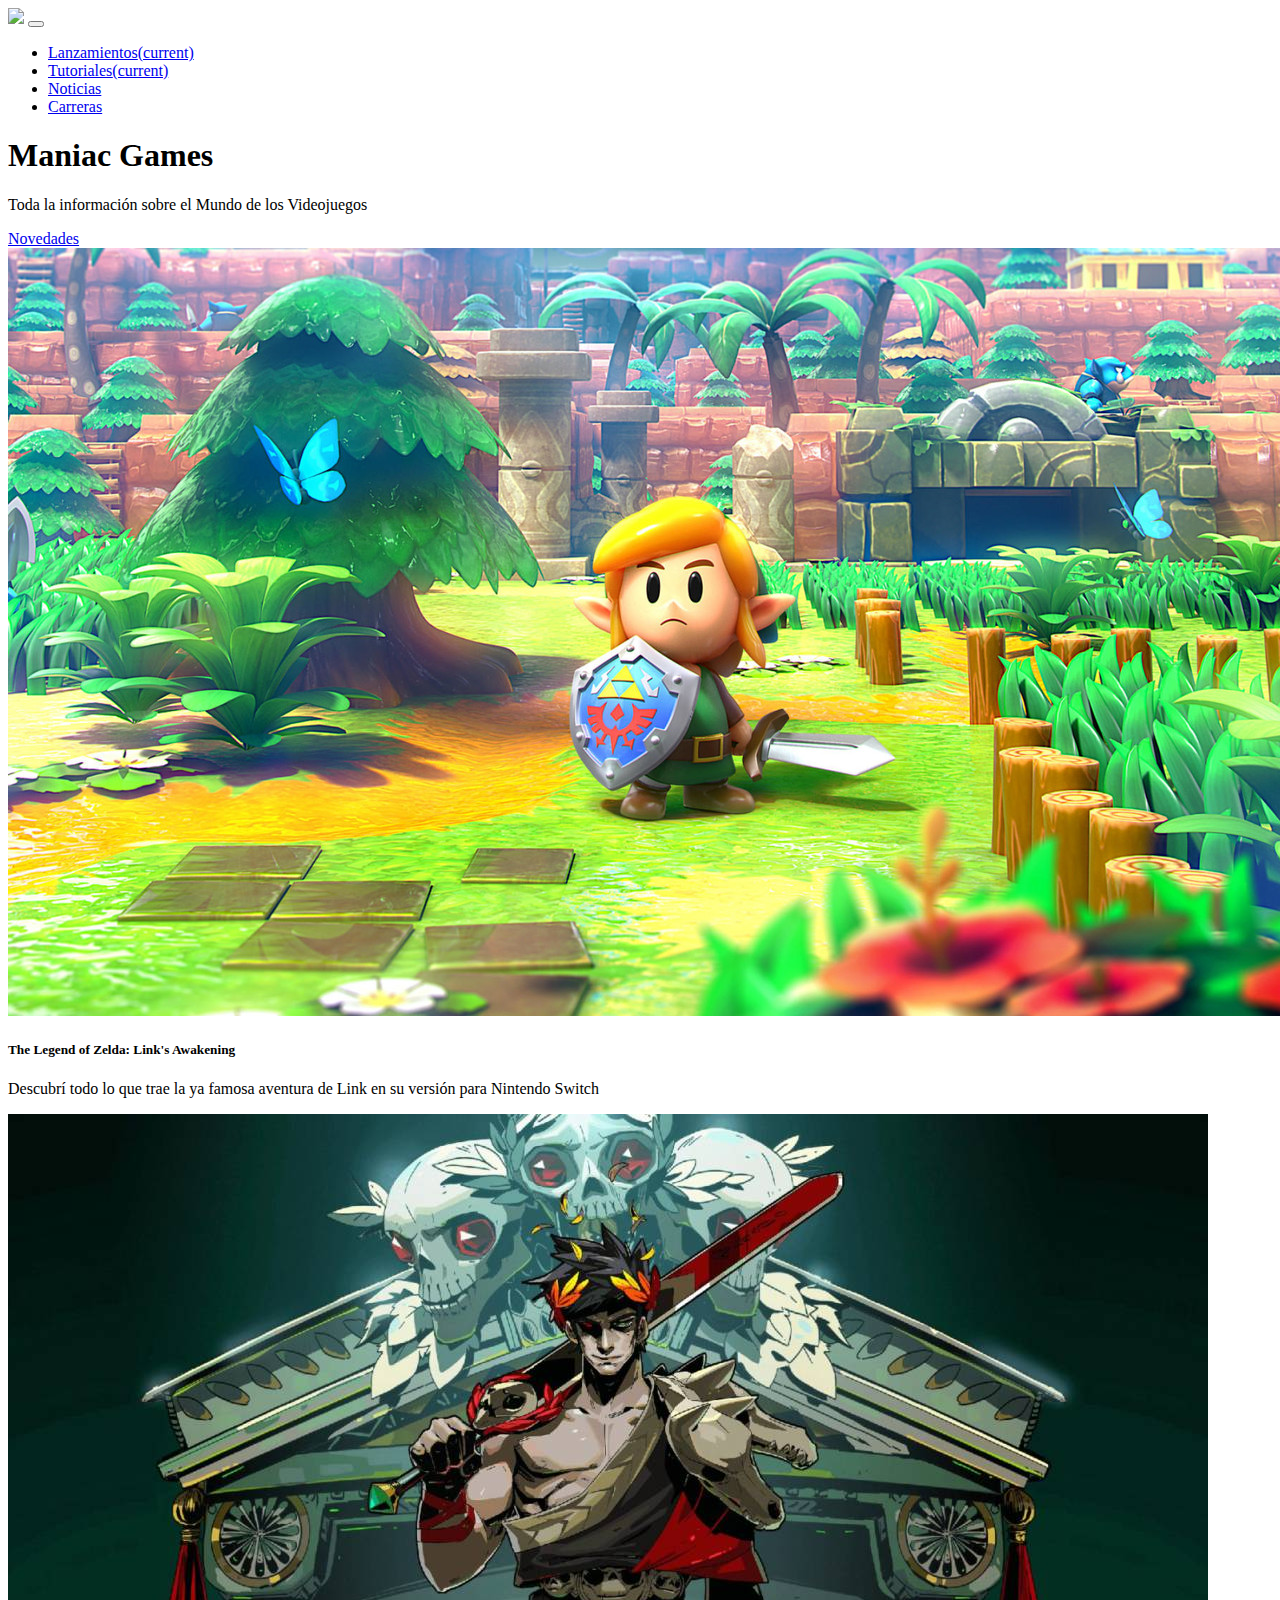
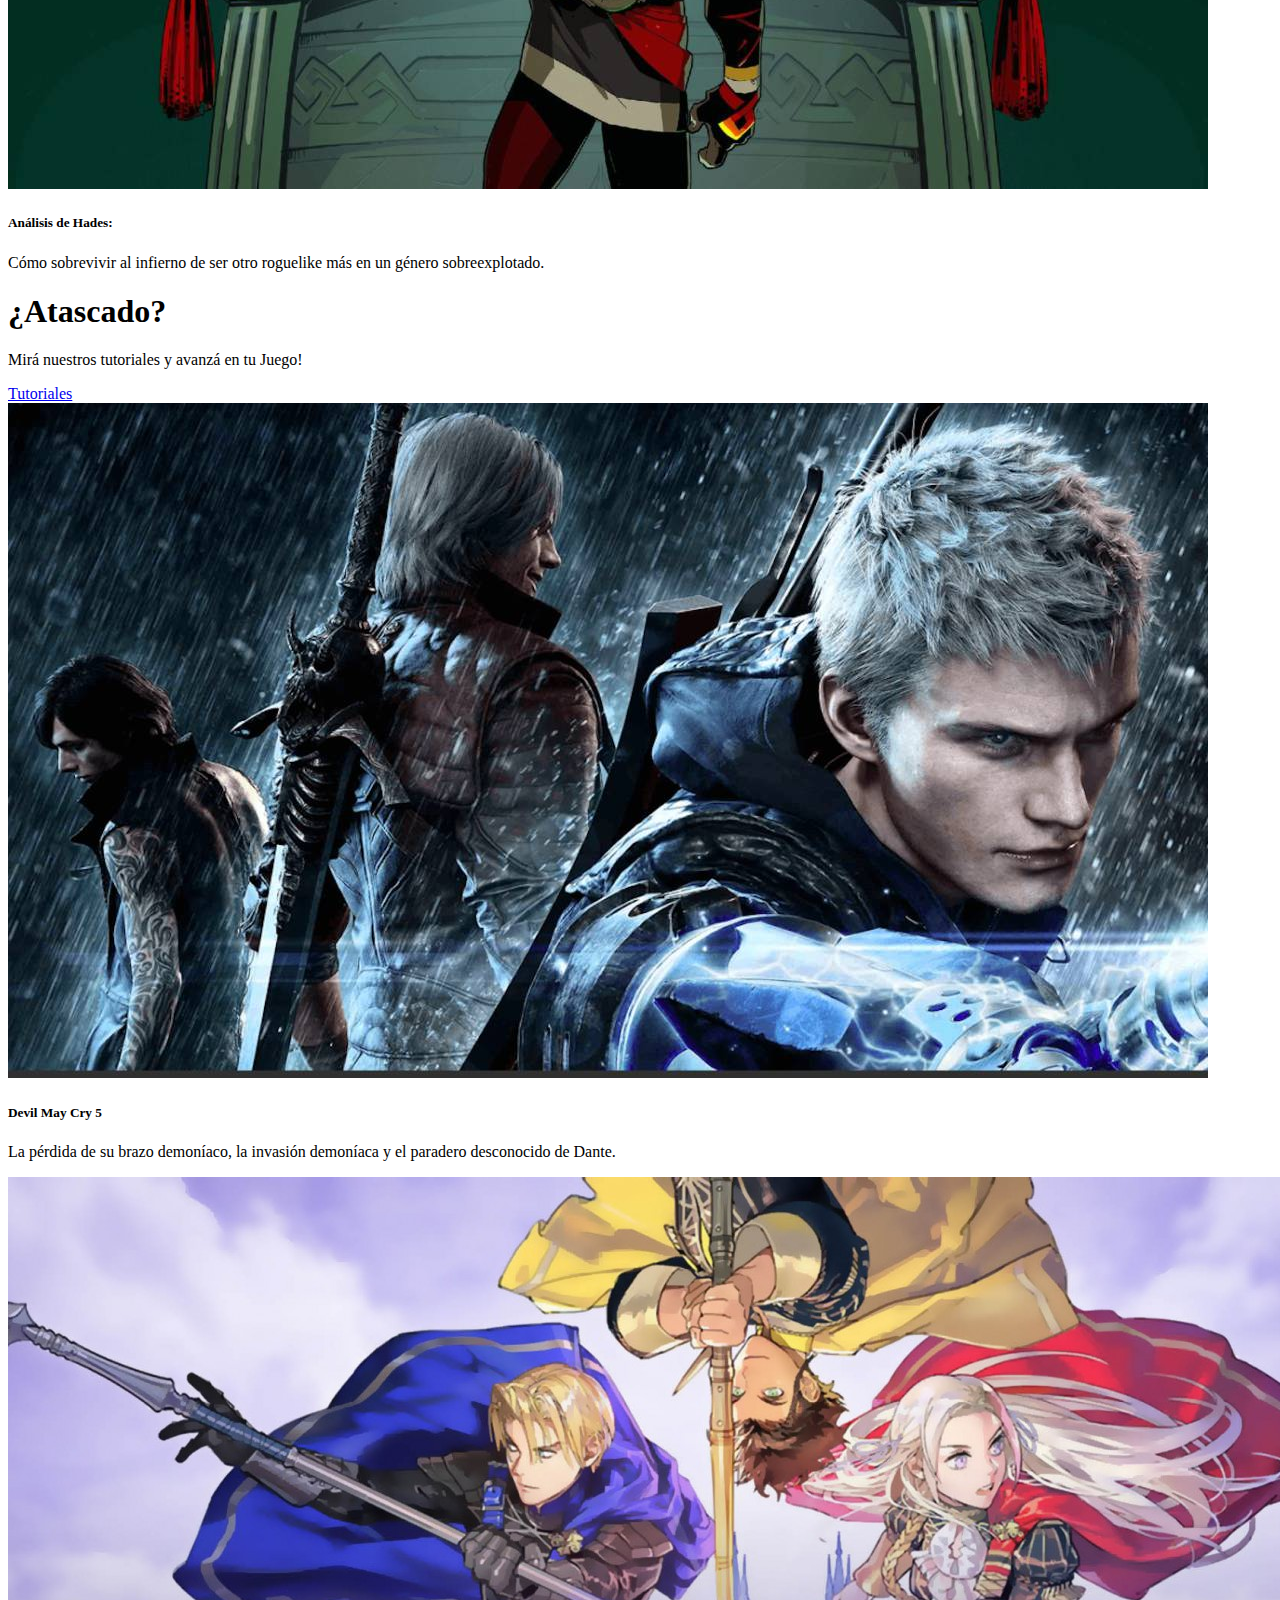
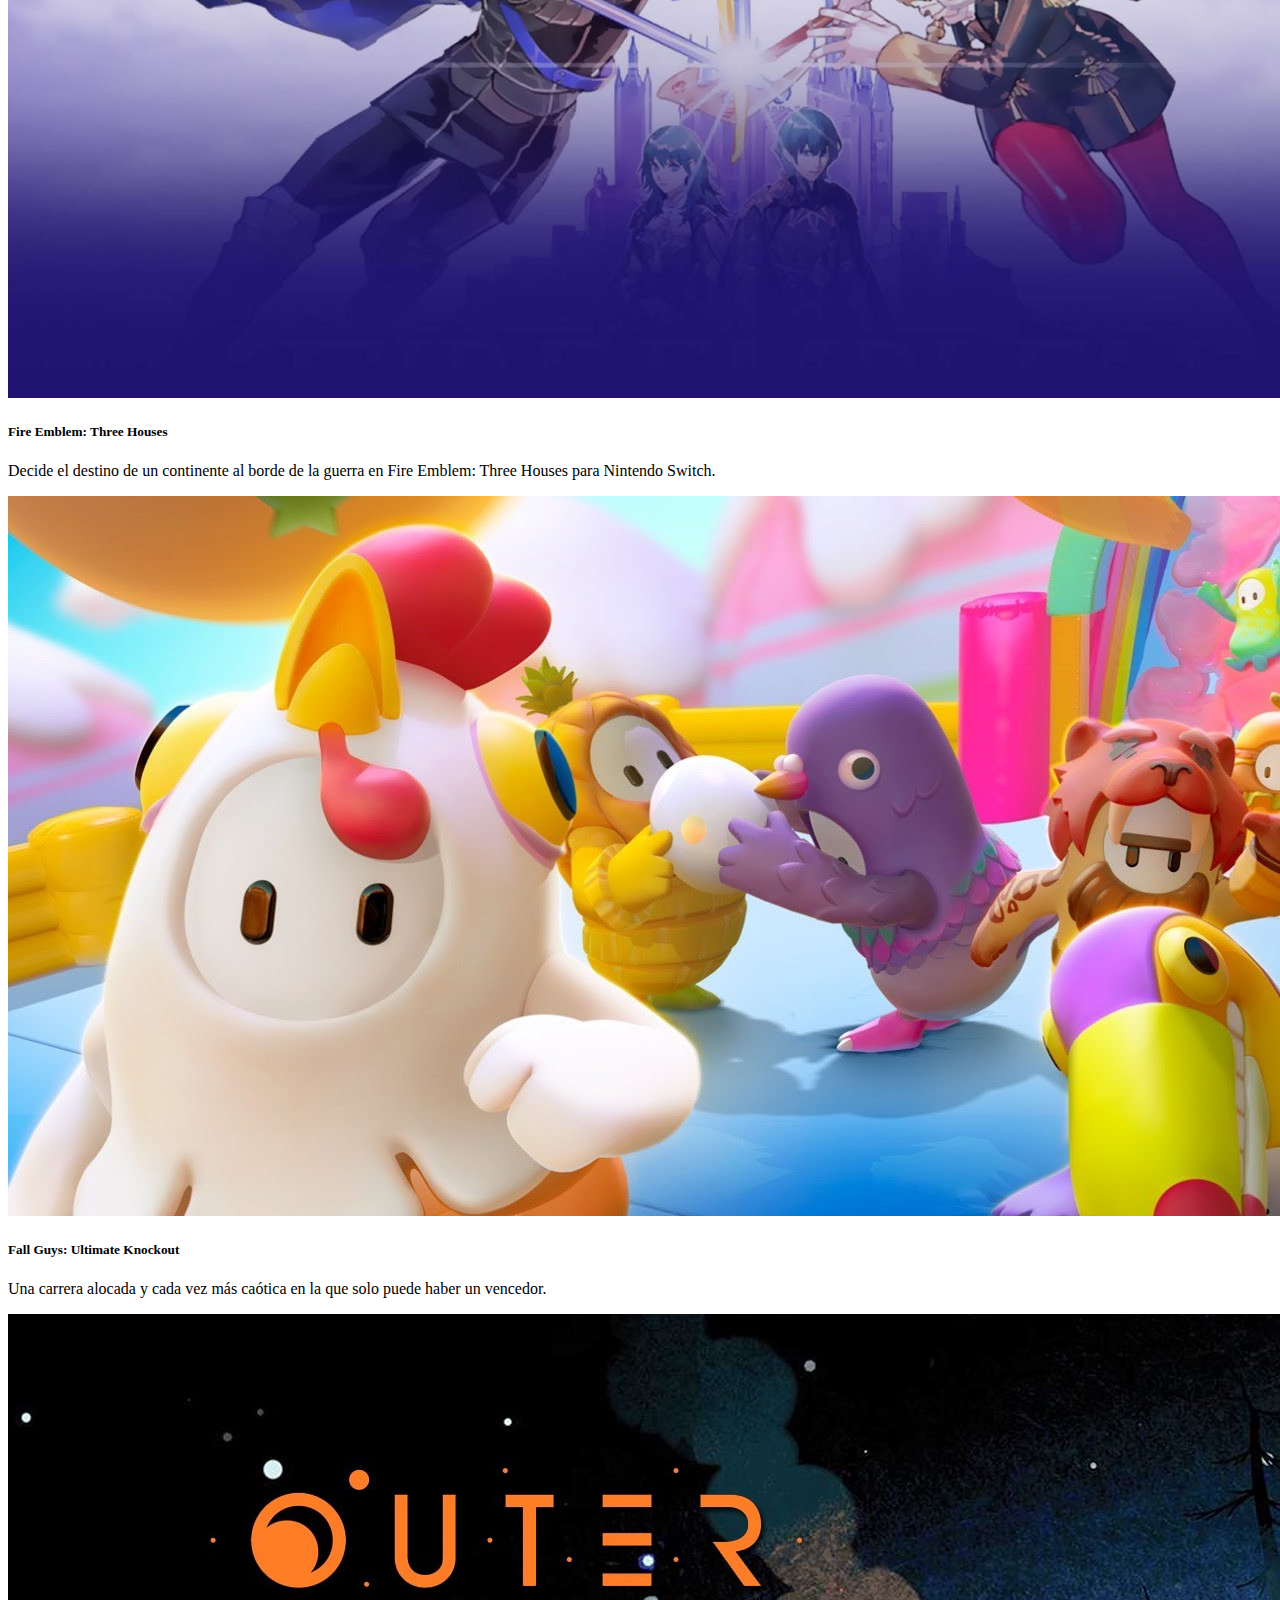
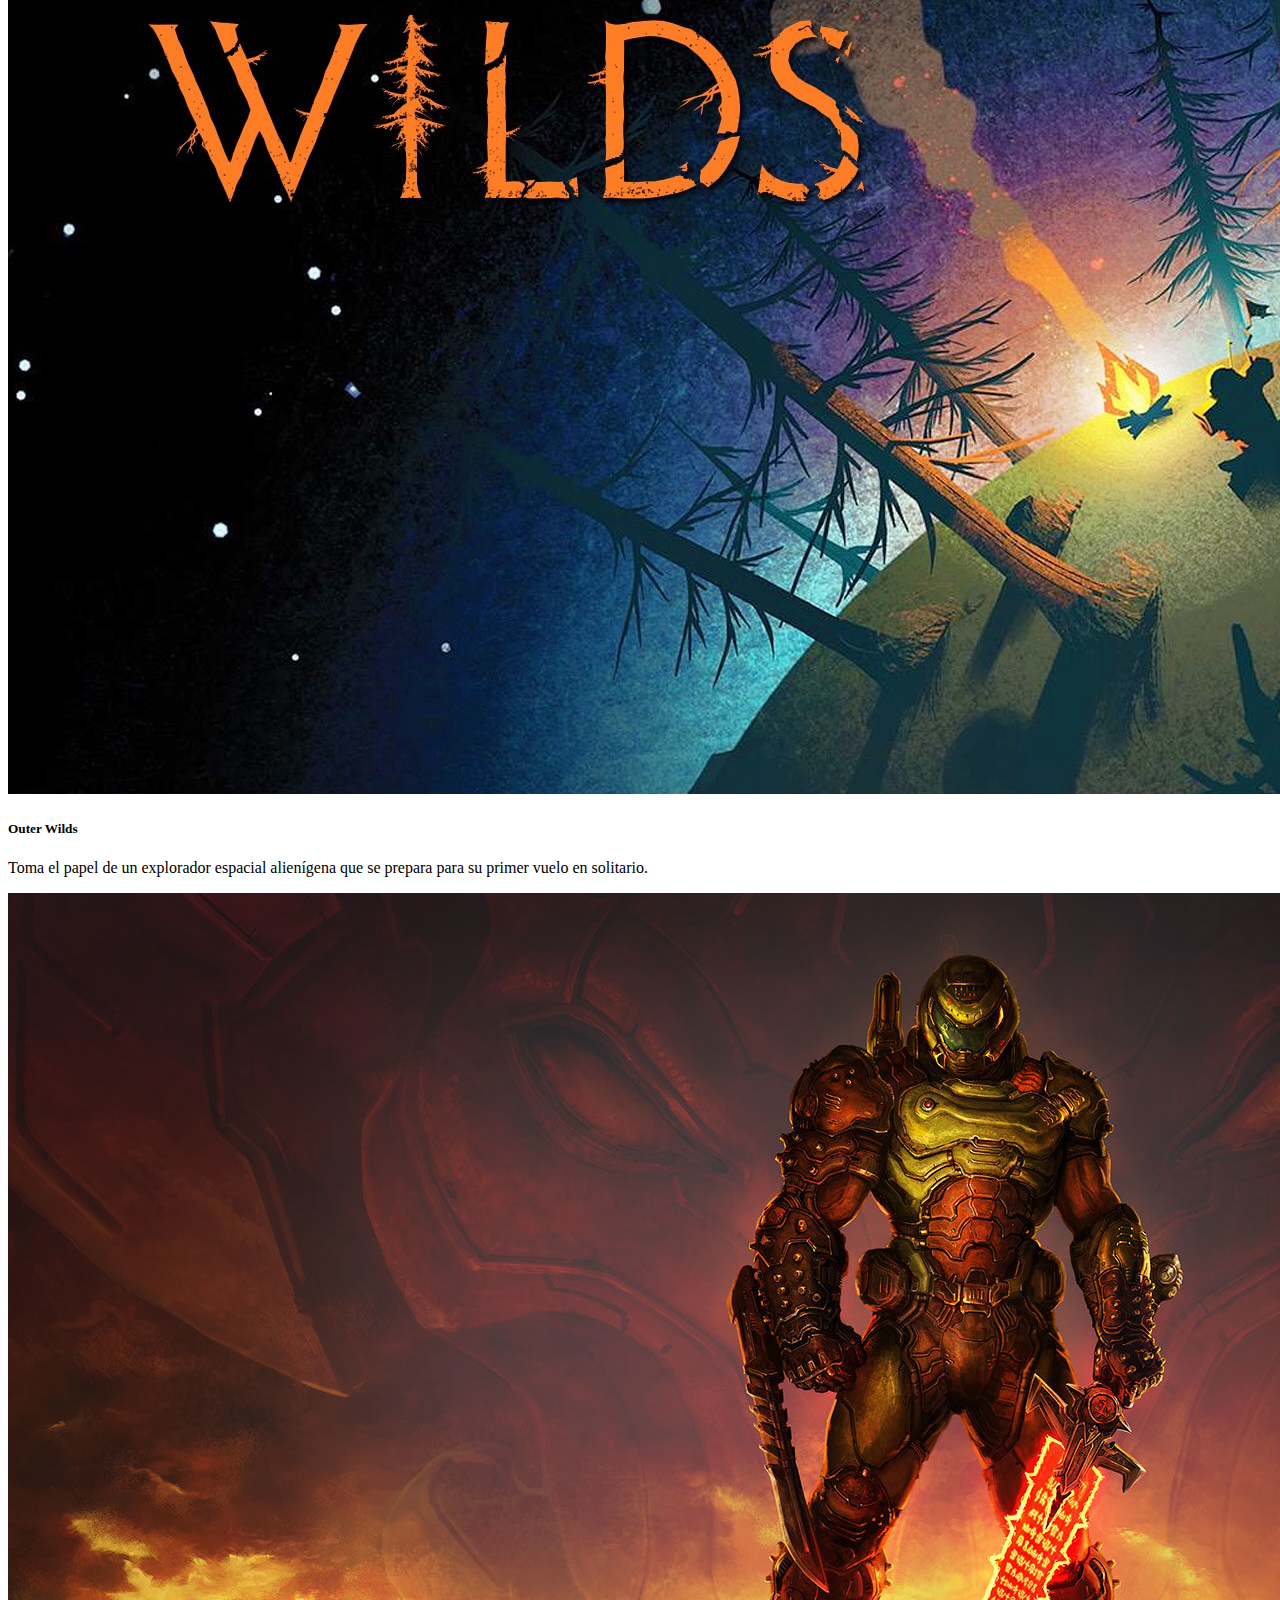
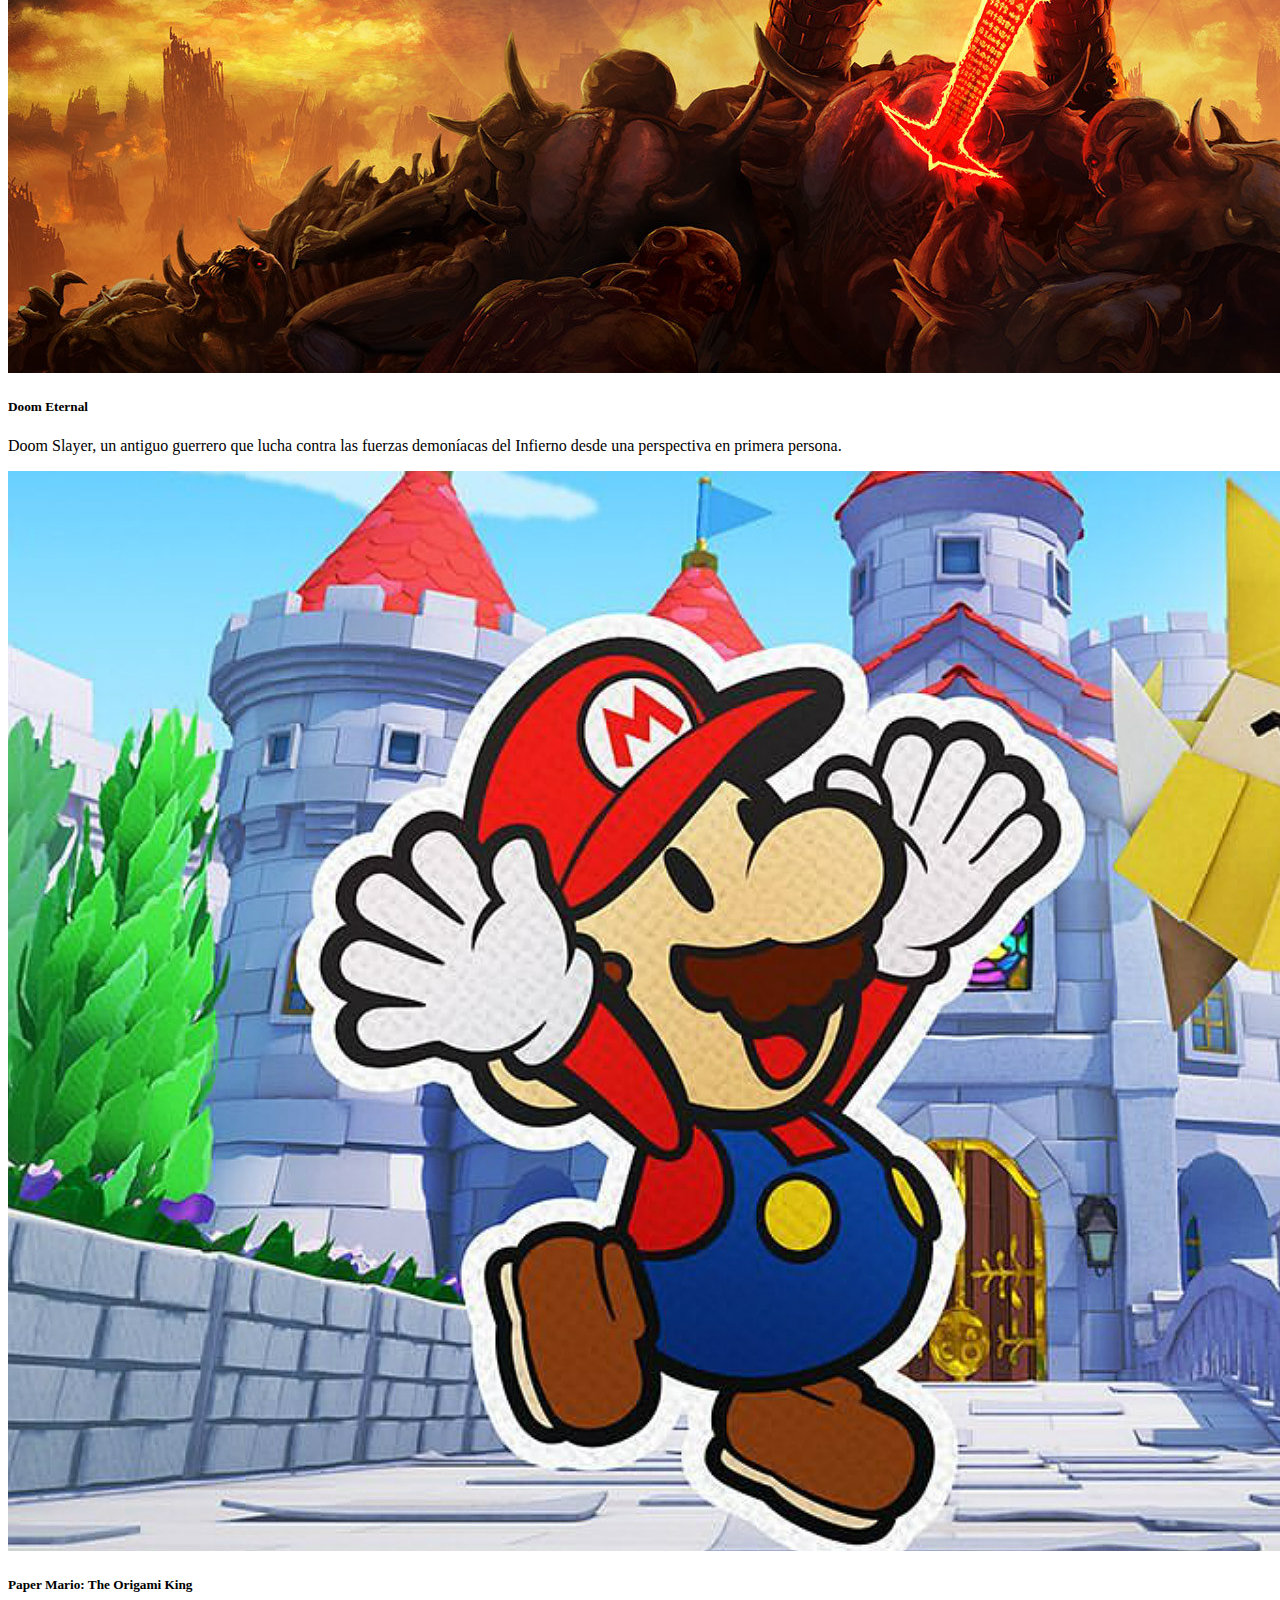
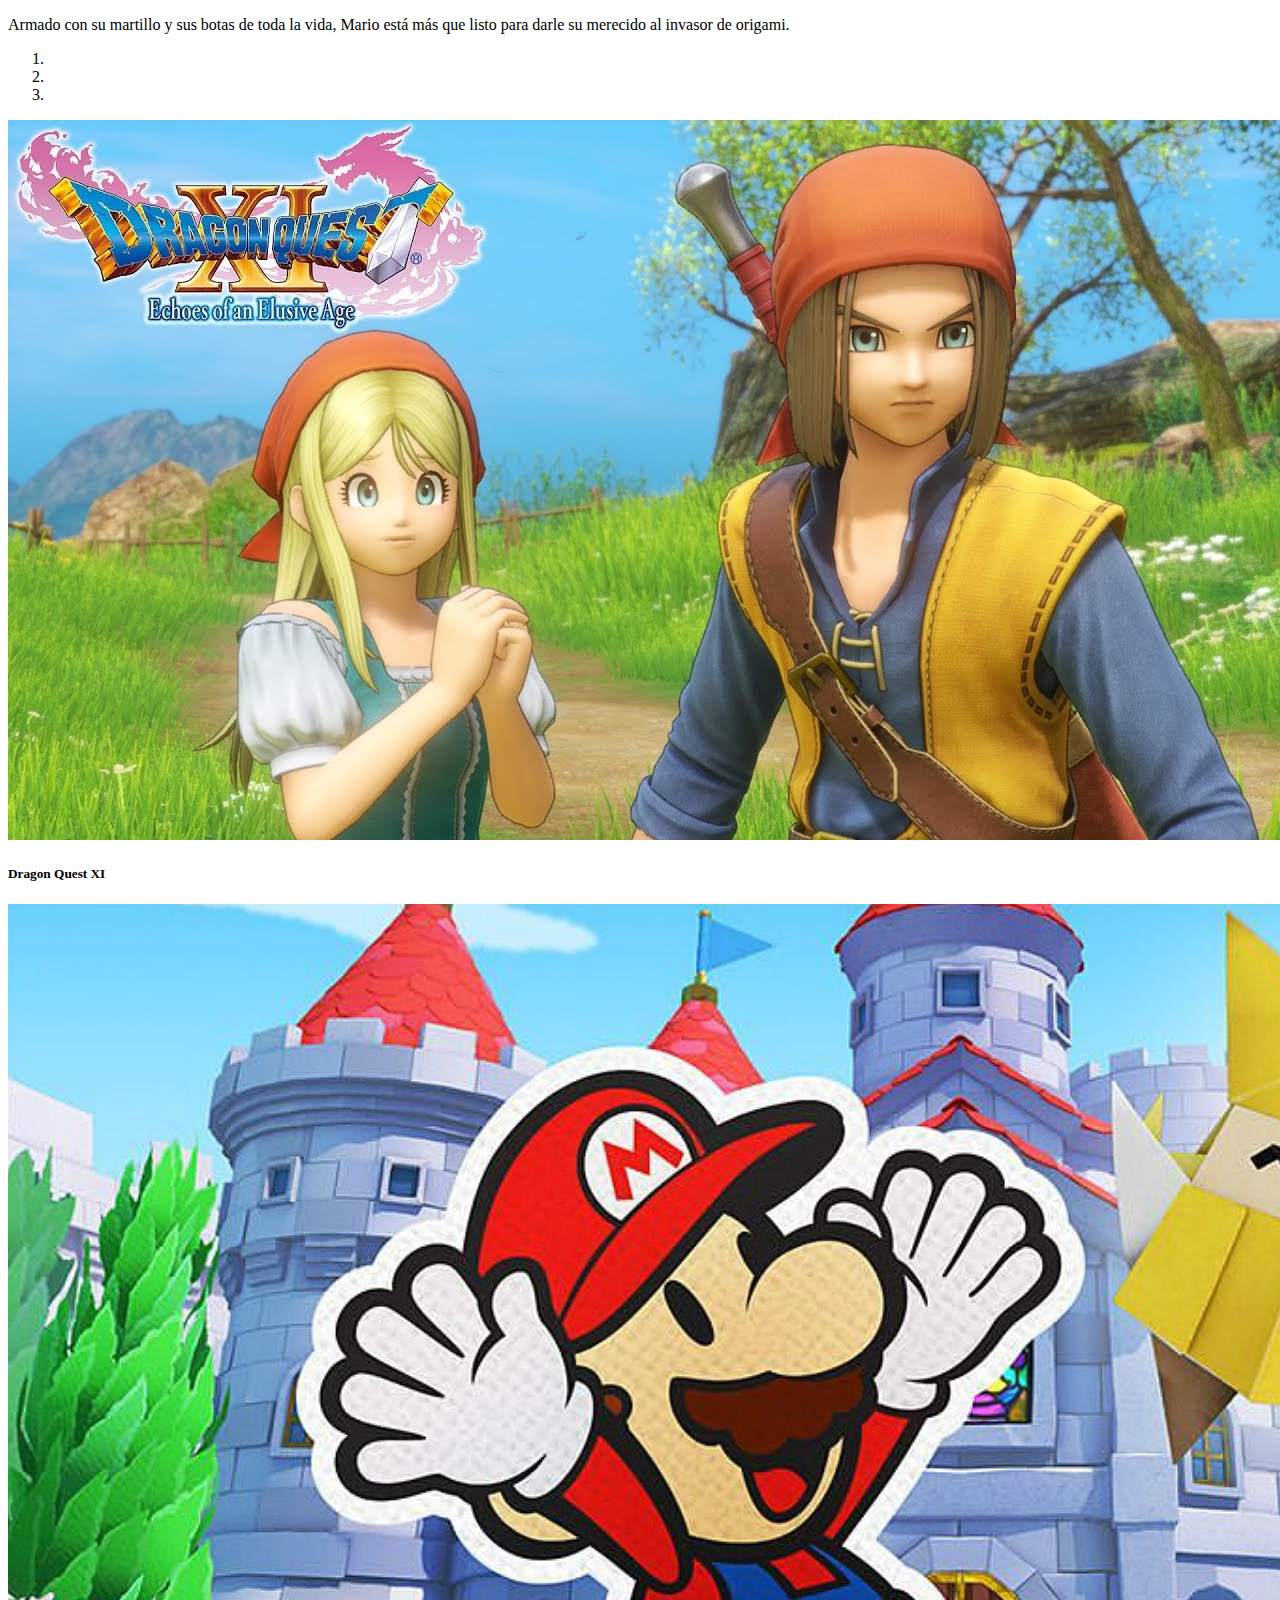
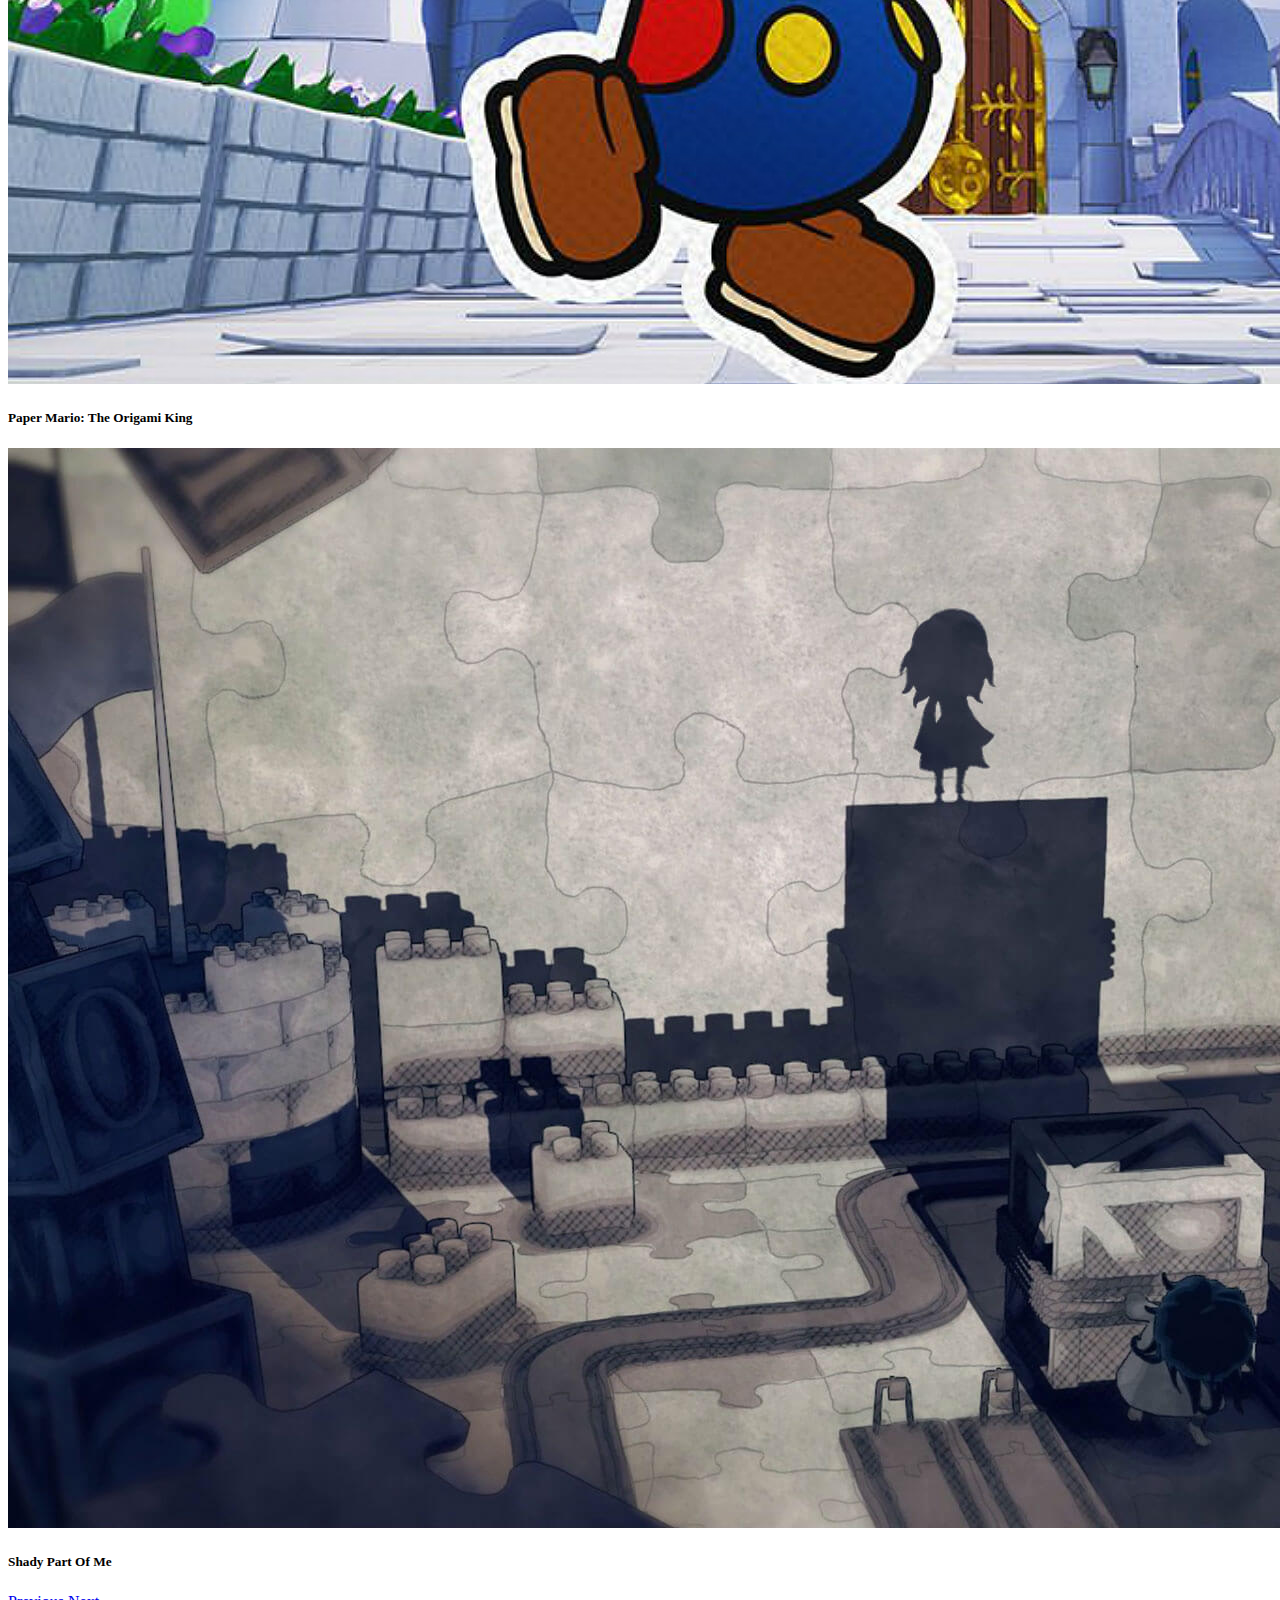
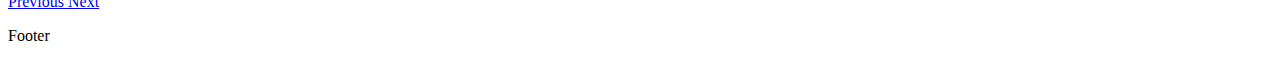
==== index.html @ 8fa2a8f9 "upload" ====
<!DOCTYPE html>
<html lang="en">
<head>
    <meta charset="UTF-8">
    <meta name="viewport" content="width=device-width, initial-scale=1.0">
    <link rel="stylesheet" href="styles.css">
    <link rel="stylesheet" href="https://cdn.jsdelivr.net/npm/bootstrap@4.5.3/dist/css/bootstrap.min.css" integrity="sha384-TX8t27EcRE3e/ihU7zmQxVncDAy5uIKz4rEkgIXeMed4M0jlfIDPvg6uqKI2xXr2" crossorigin="anonymous">  
    <title>Maniac Games</title>
</head>
<body>
<!--Navbar-->
<header>
  <nav class="navbar navbar-expand-lg navbar-light text-monospace fixed-top" id="navbar-sitio">
    <a class="navbar-brand" href="index.html"><img src="https://img.icons8.com/cotton/64/000000/tetris-game-console.png"id="logo" /></a>
    <button class="navbar-toggler" type="button" data-toggle="collapse" data-target="#navbarSupportedContent" aria-controls="navbarSupportedContent" aria-expanded="false" aria-label="Toggle navigation">
      <span class="navbar-toggler-icon"></span>
    </button>
    <div class="collapse navbar-collapse" id="navbarSupportedContent">
      <ul class="navbar-nav mr-auto">
        <li class="nav-item">
          <a class="nav-link" href="lanzamientos.html">Lanzamientos<span class="sr-only">(current)</span></a>
        </li>
        <li class="nav-item">
          <a class="nav-link" href="tutoriales.html">Tutoriales<span class="sr-only">(current)</span></a>
        </li>
        <li class="nav-item">
          <a class="nav-link disabled" href="#">Noticias</a>
        </li>
        <li class="nav-item">
          <a class="nav-link" href="/carreras.html">Carreras</a>
        </li>
      </ul>
    </div>
  </nav>
</header>
<!--Main-->
<main class="container-fluid">
<!--hero-->
<section id="hero">
  <div class="jumbotron-fluid">
    <div class="container">
      <h1 class="display-1">Maniac Games</h1>
      <p class="lead">Toda la información sobre el Mundo de los Videojuegos</p>
      <a class="btn btn-light  btn-lg" href="lanzamientos.html" role="button">Novedades</a>
    </div>
  </div>
</section>
<!--news-->
<section id="news" class="mx-auto mt-4">
  <div class="row row-cols-1 row-cols-md-2">
    <div class="col mb-4">
      <div class="card text-center">
        <img src="/img/zelda.jpeg" class="card-img-top" alt="...">
        <div class="card-body">
          <h5 class="card-title">The Legend of Zelda: Link's Awakening</h5>
          <p class="card-text">Descubrí todo lo que trae la ya famosa aventura de Link en su versión para Nintendo Switch</p>
        </div>
      </div>
    </div>
    <div class="col mb-4">
      <div class="card">
        <img src="/img/hades.jpg" class="card-img-top" alt="...">
        <div class="card-body text-center">
          <h5 class="card-title">Análisis de Hades:</h5>
          <p class="card-text">Cómo sobrevivir al infierno de ser otro roguelike más en un género sobreexplotado.</p>
        </div>
      </div>
    </div>
</section>
<section id="news-mensaje">
  <div class="jumbotron-fluid d-flex justify-content-end text-light text-right">
    <div class="container">
      <h1 class="display-2">¿Atascado?</h1>
      <p class="lead">Mirá nuestros tutoriales y avanzá en tu Juego!</p>
      <a class="btn btn-light btn-lg" href="tutoriales.html" role="button">Tutoriales</a>
    </div>
  </div>
</section>
<!--Tarjetas noticias-->
<section id="noticias-cards" class="mt-3">
  <div class="row row-cols-1 row-cols-md-3">
    <div class="col mb-4">
      <div class="card">
        <img src="img/dmc5.jpg" class="card-img-top" alt="...">
        <div class="card-body">
          <h5 class="card-title">Devil May Cry 5</h5>
          <p class="card-text">La pérdida de su brazo demoníaco, la invasión demoníaca y el paradero desconocido de Dante.</p>
        </div>
      </div>
    </div>
    <div class="col mb-4">
      <div class="card">
        <img src="img/feth.jpg" class="card-img-top" alt="...">
        <div class="card-body">
          <h5 class="card-title">Fire Emblem: Three Houses</h5>
          <p class="card-text">Decide el destino de un continente al borde de la guerra en Fire Emblem: Three Houses para Nintendo Switch.</p>
        </div>
      </div>
    </div>
    <div class="col mb-4">
      <div class="card">
        <img src="img/fg.jpg" class="card-img-top" alt="...">
        <div class="card-body">
          <h5 class="card-title">Fall Guys: Ultimate Knockout</h5>
          <p class="card-text">Una carrera alocada y cada vez más caótica en la que solo puede haber un vencedor.</p>
        </div>
      </div>
    </div>
    <div class="col mb-4">
      <div class="card">
        <img src="img/ow.jpeg" class="card-img-top" alt="...">
        <div class="card-body">
          <h5 class="card-title">Outer Wilds</h5>
          <p class="card-text">Toma el papel de un explorador espacial alienígena que se prepara para su primer vuelo en solitario.</p>
        </div>
      </div>
    </div>
    <div class="col mb-4">
      <div class="card">
        <img src="img/doom.jpg" class="card-img-top" alt="...">
        <div class="card-body">
          <h5 class="card-title">Doom Eternal</h5>
          <p class="card-text">Doom Slayer, un antiguo guerrero que lucha contra las fuerzas demoníacas del Infierno desde una perspectiva en primera persona.</p>
        </div>
      </div>
    </div>
    <div class="col mb-4">
      <div class="card">
        <img src="img/papermario.jpg" class="card-img-top" alt="...">
        <div class="card-body">
          <h5 class="card-title">Paper Mario: The Origami King</h5>
          <p class="card-text">Armado con su martillo y sus botas de toda la vida, Mario está más que listo para darle su merecido al invasor de origami.</p>
        </div>
      </div>
    </div>
</section>
<!--galeria de lanzamientos-->
<section id="galeria">
  <div id="carouselExampleCaptions" class="carousel slide" data-ride="carousel">
    <ol class="carousel-indicators">
      <li data-target="#carouselExampleCaptions" data-slide-to="0" class="active"></li>
      <li data-target="#carouselExampleCaptions" data-slide-to="1"></li>
      <li data-target="#carouselExampleCaptions" data-slide-to="2"></li>
    </ol>
    <div class="carousel-inner">
      <div class="carousel-item active">
        <img src="img/dq.jpg" class="d-block w-100" alt="...">
        <div class="carousel-caption d-none d-md-block">
          <h5>Dragon Quest XI</h5>
        </div>
      </div>
      <div class="carousel-item">
        <img src="img/papermario.jpg" class="d-block w-100" alt="...">
        <div class="carousel-caption d-none d-md-block">
          <h5>Paper Mario: The Origami King</h5>
        </div>
      </div>
      <div class="carousel-item">
        <img src="img/spom.jpg" class="d-block w-100" alt="...">
        <div class="carousel-caption d-none d-md-block">
          <h5>Shady Part Of Me</h5>
        </div>
      </div>
    </div>
    <a class="carousel-control-prev" href="#carouselExampleCaptions" role="button" data-slide="prev">
      <span class="carousel-control-prev-icon" aria-hidden="true"></span>
      <span class="sr-only">Previous</span>
    </a>
    <a class="carousel-control-next" href="#carouselExampleCaptions" role="button" data-slide="next">
      <span class="carousel-control-next-icon" aria-hidden="true"></span>
      <span class="sr-only">Next</span>
    </a>
  </div>
</section>
</main>
<footer>
  <p id="footer-text" class="text-monospace font-weight-bold text-center">Footer</p>
</footer>
<!--scripts-->
    <script src="https://code.jquery.com/jquery-3.5.1.slim.min.js" integrity="sha384-DfXdz2htPH0lsSSs5nCTpuj/zy4C+OGpamoFVy38MVBnE+IbbVYUew+OrCXaRkfj" crossorigin="anonymous"></script>
    <script src="https://cdn.jsdelivr.net/npm/bootstrap@4.5.3/dist/js/bootstrap.bundle.min.js" integrity="sha384-ho+j7jyWK8fNQe+A12Hb8AhRq26LrZ/JpcUGGOn+Y7RsweNrtN/tE3MoK7ZeZDyx" crossorigin="anonymous"></script>
    <script src="script.js"></script>
  </body>
</html>
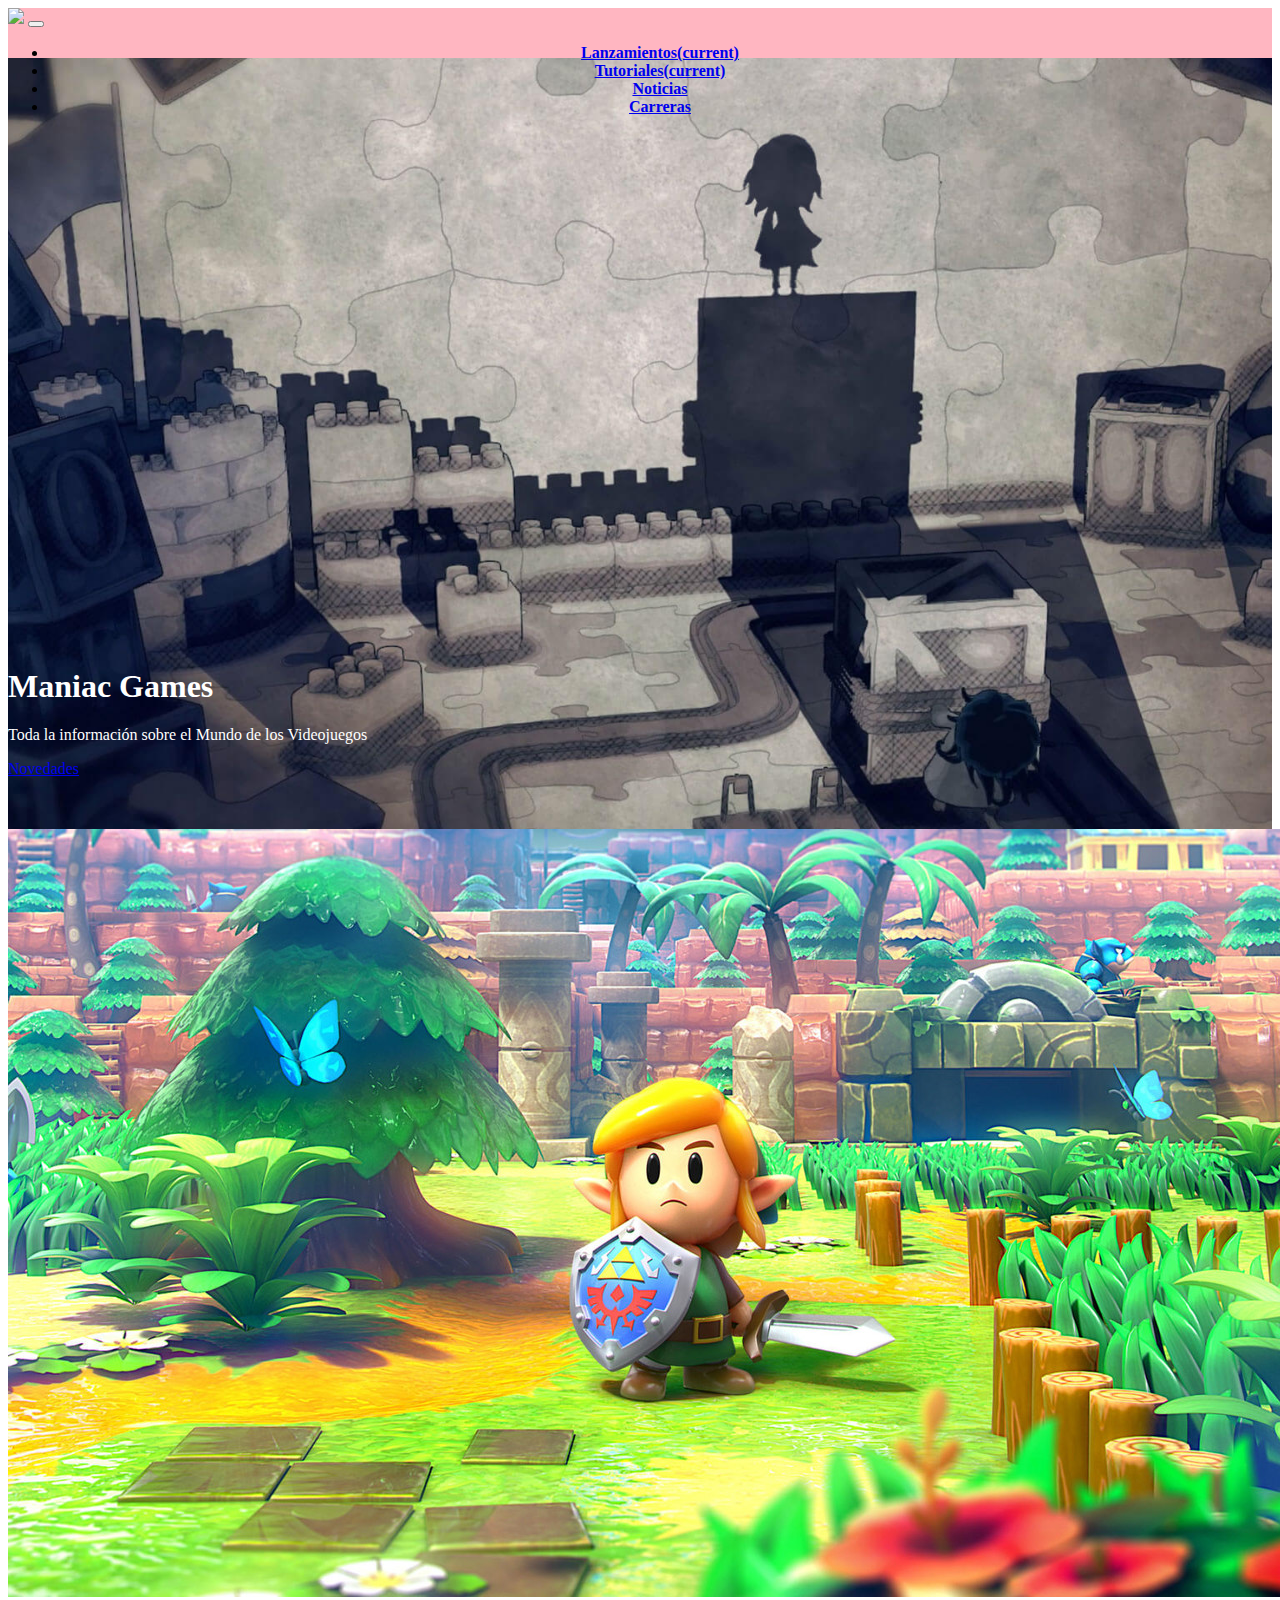
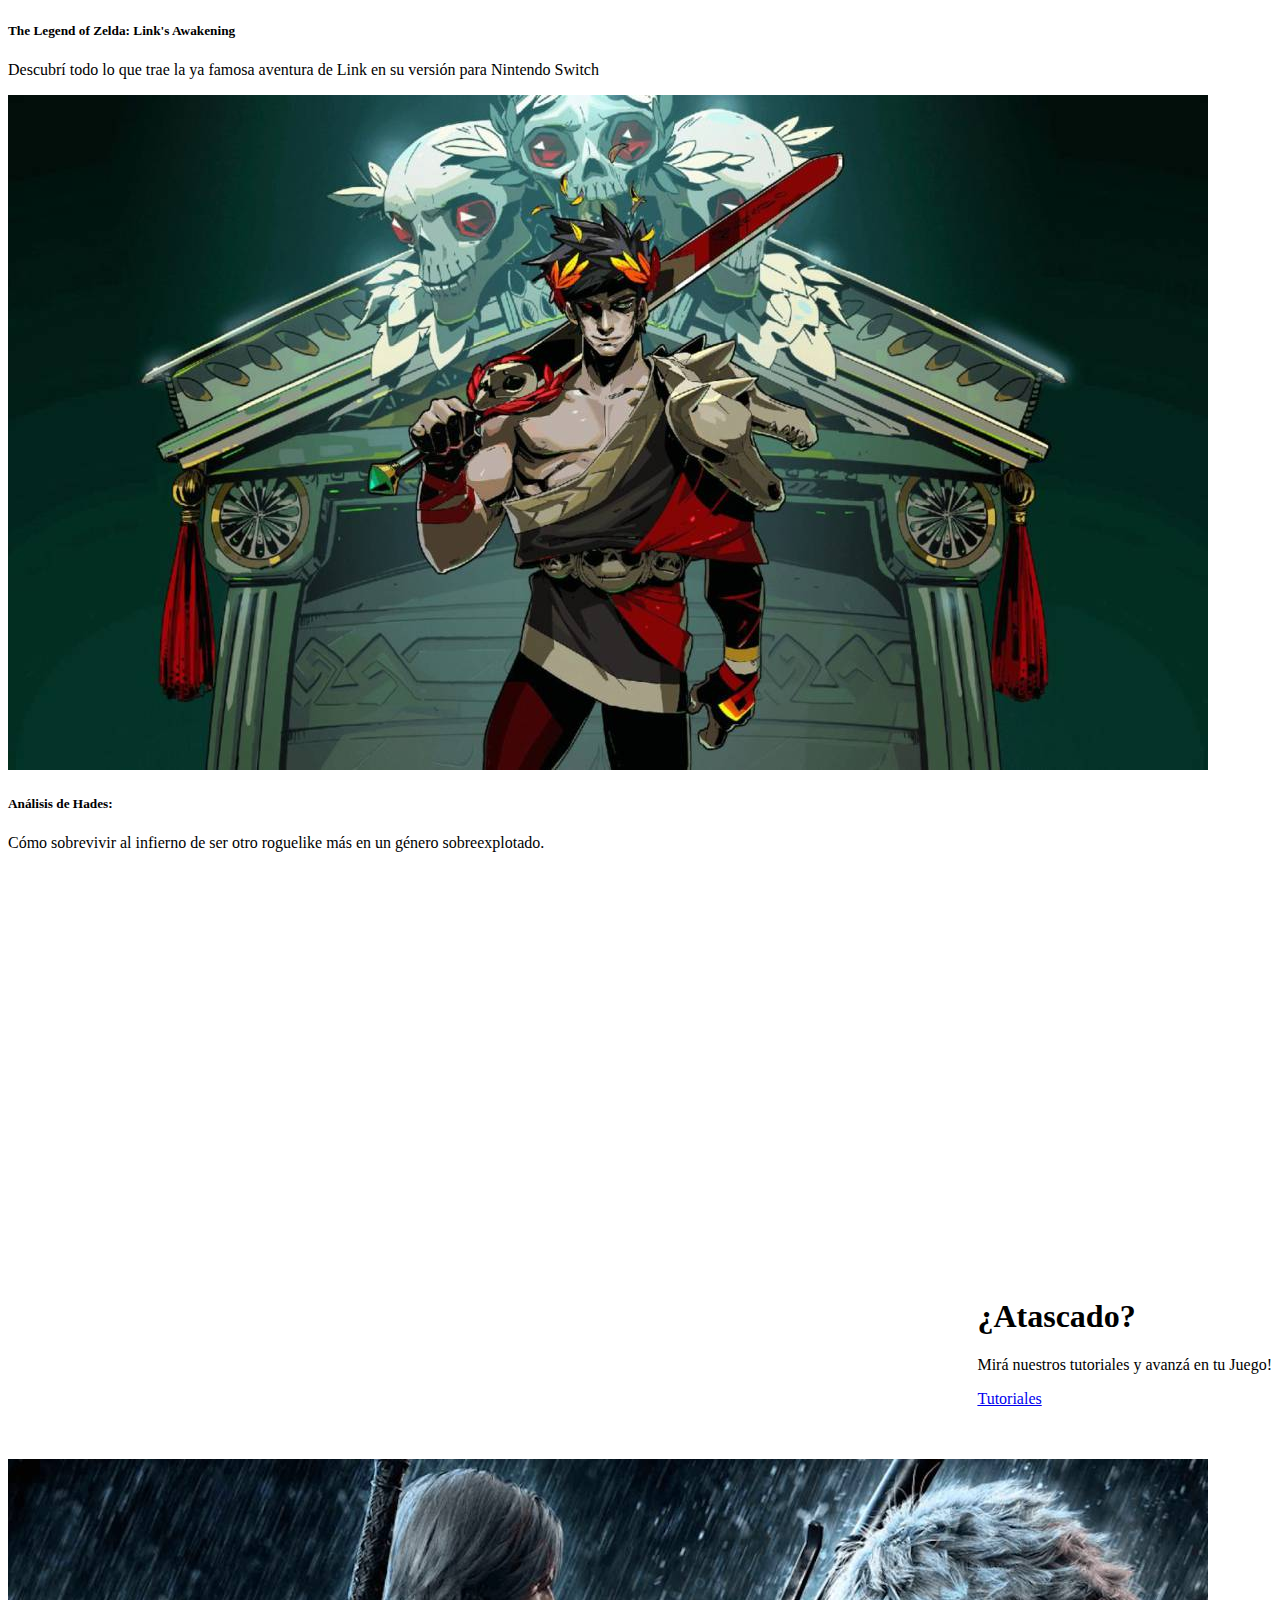
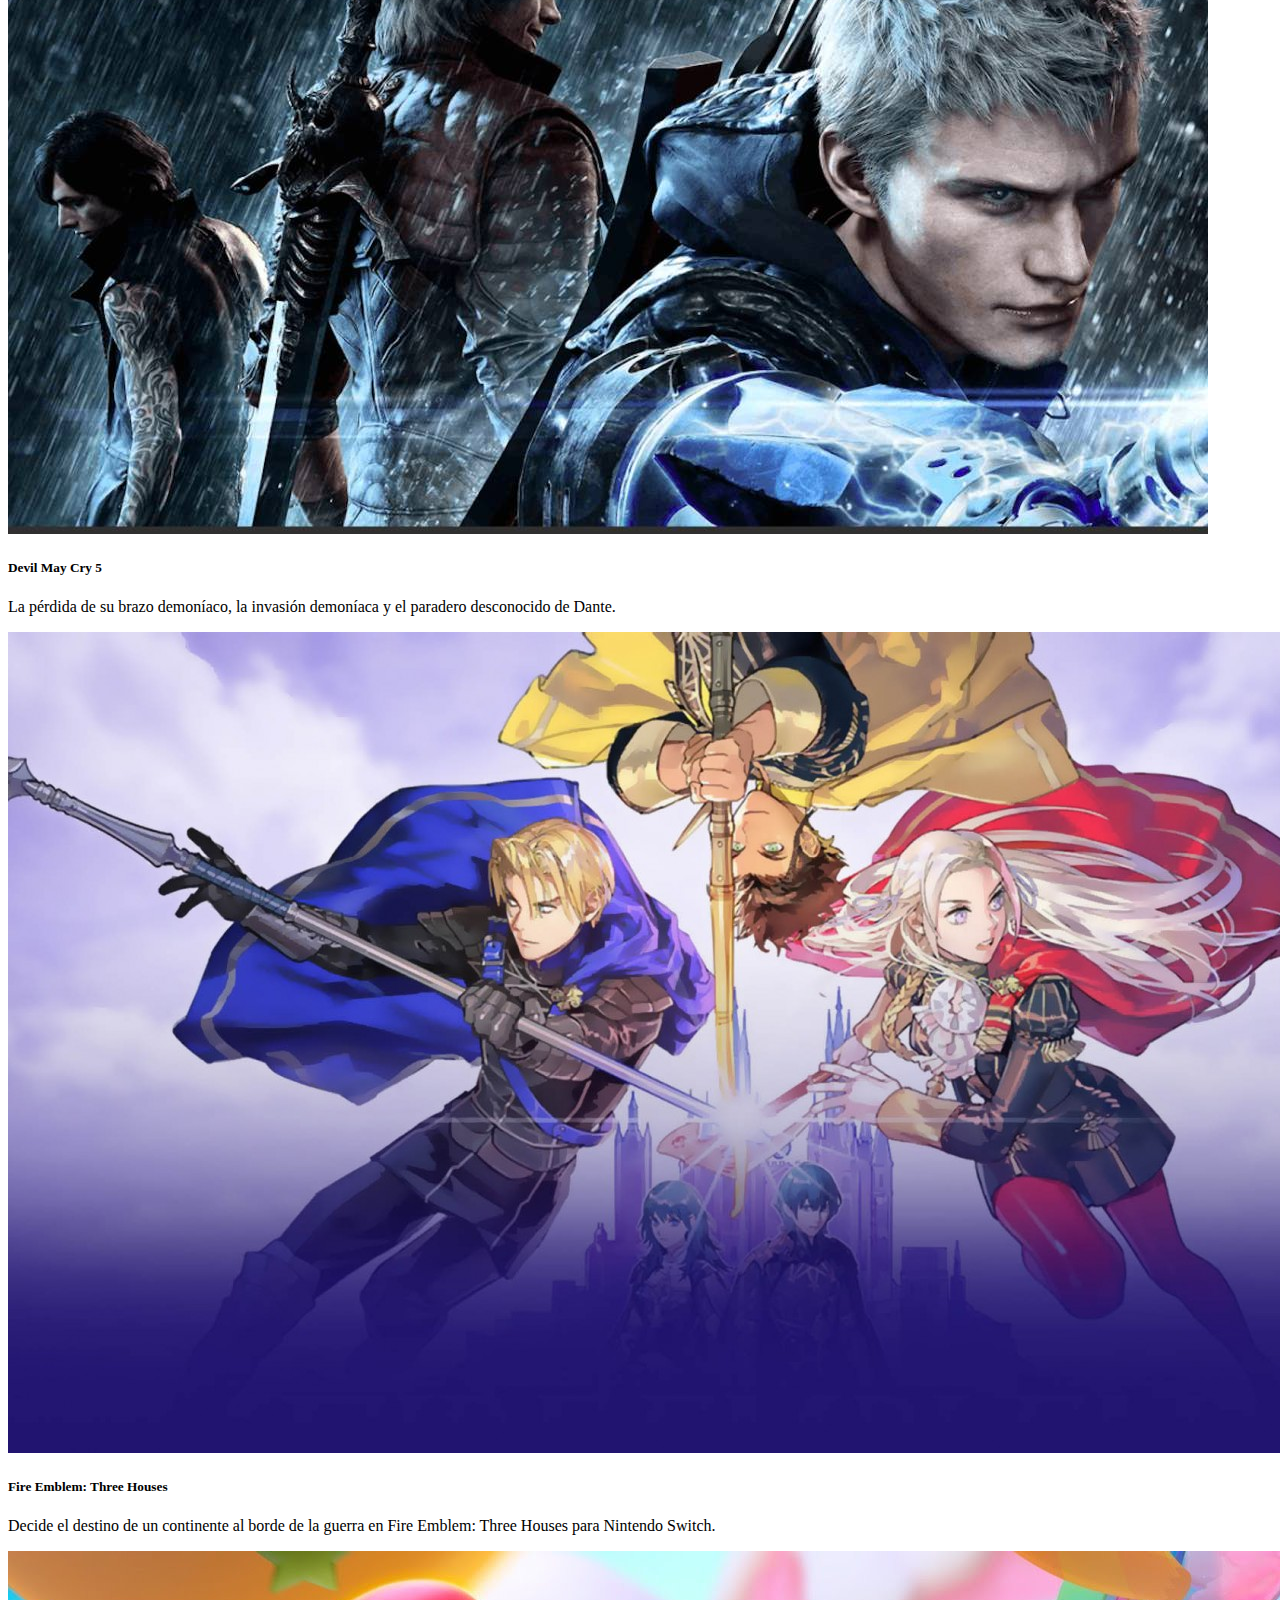
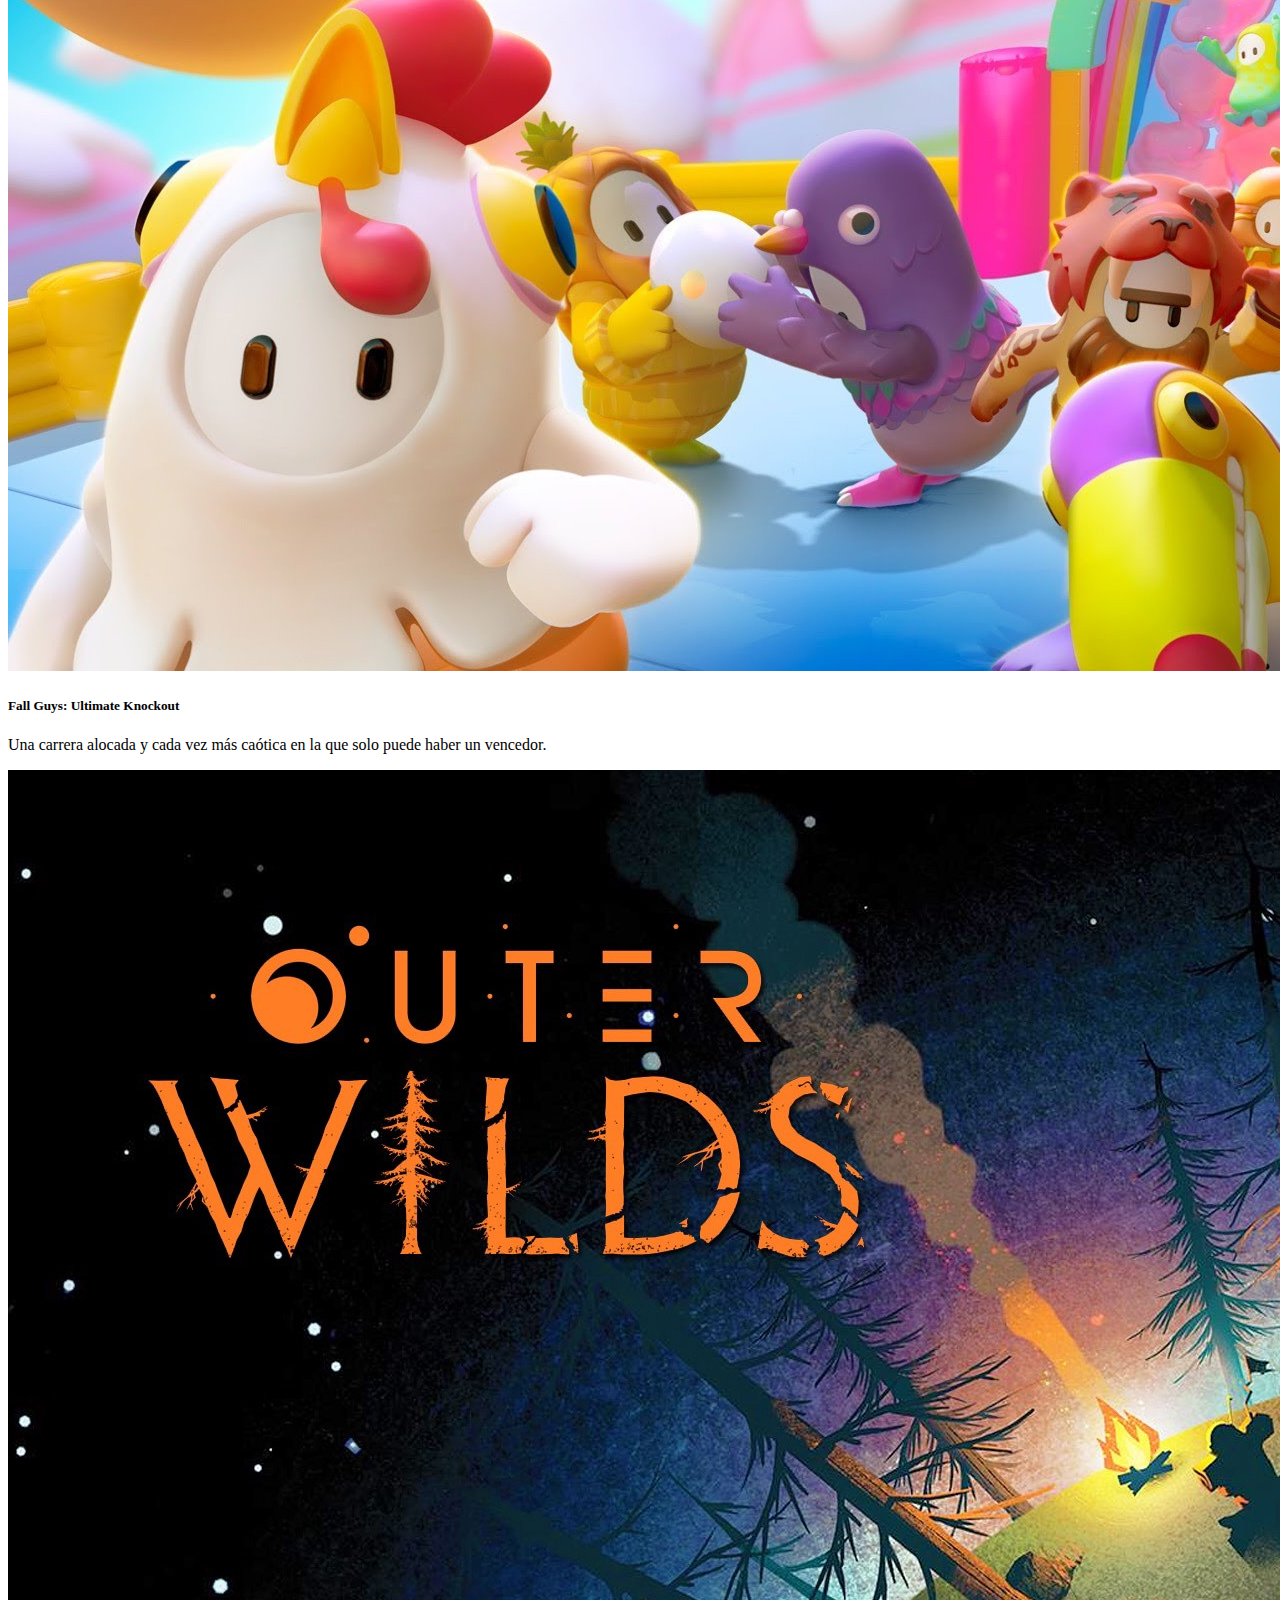
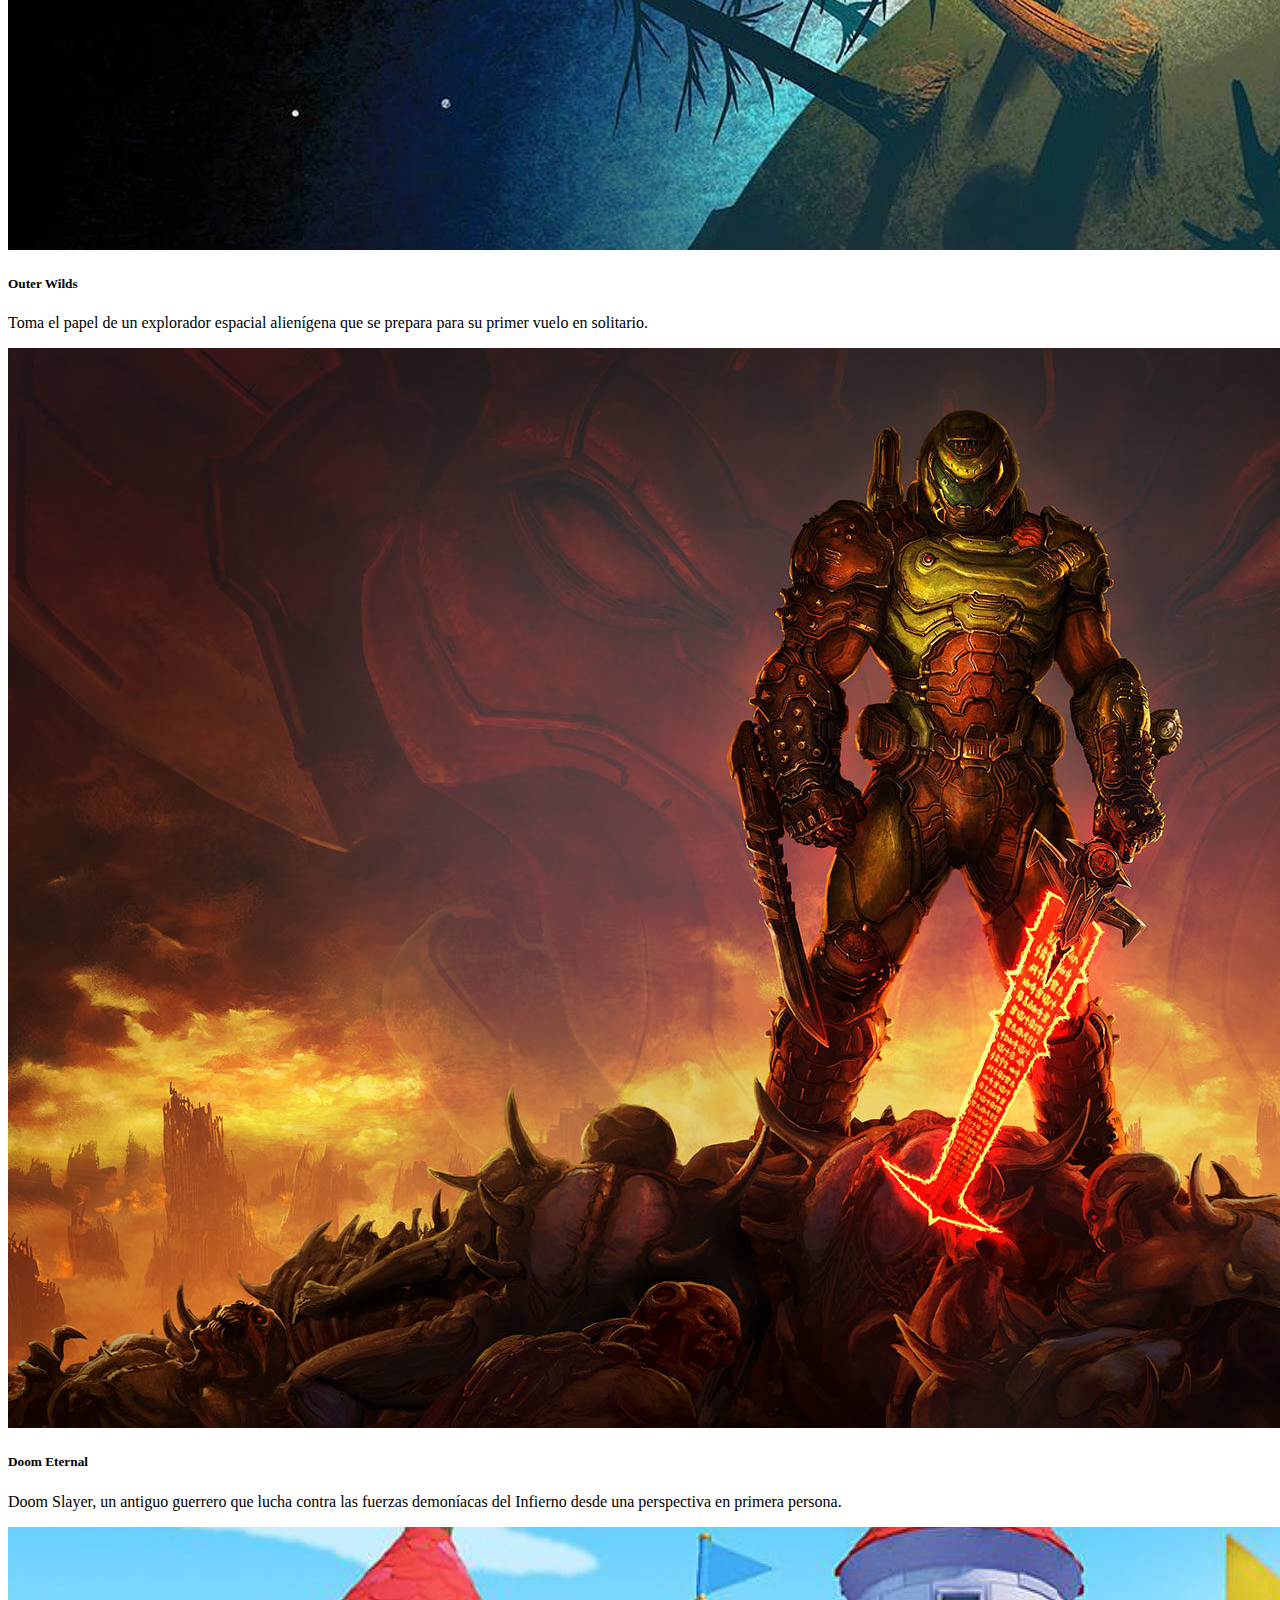
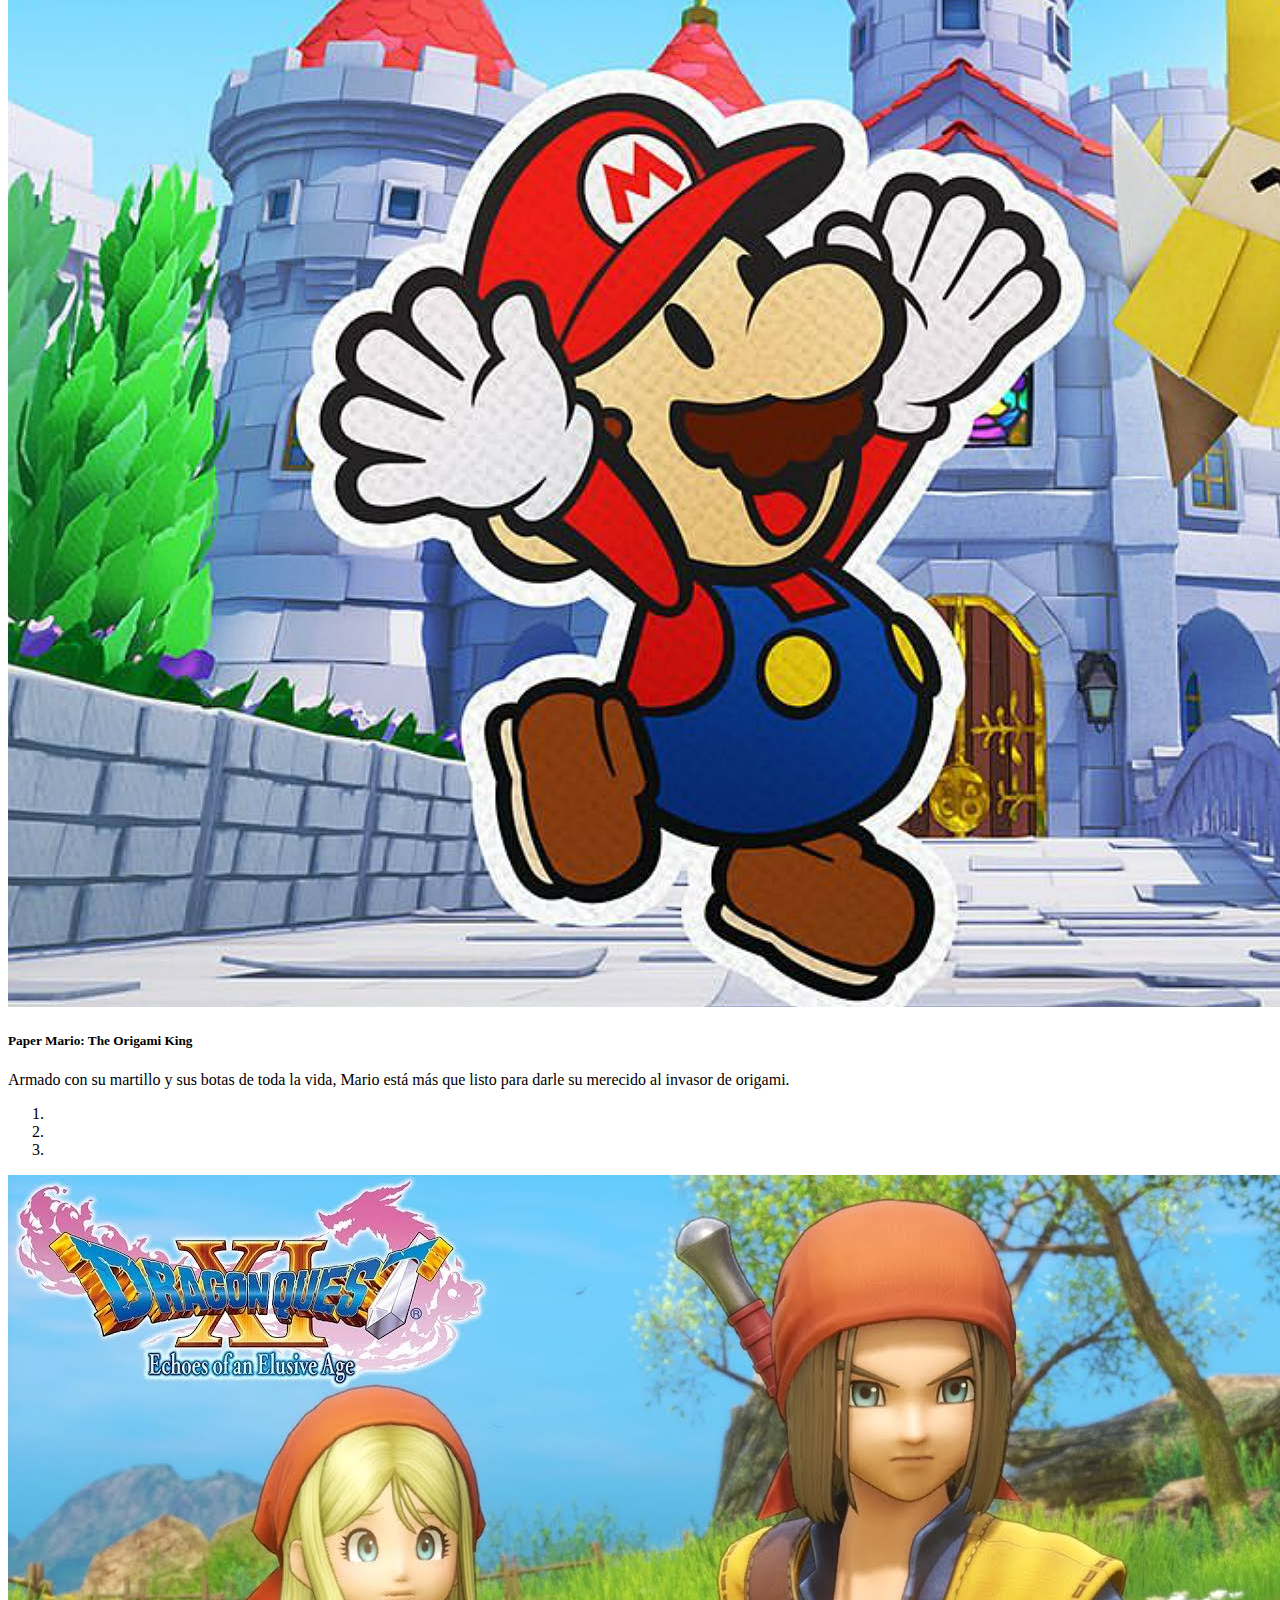
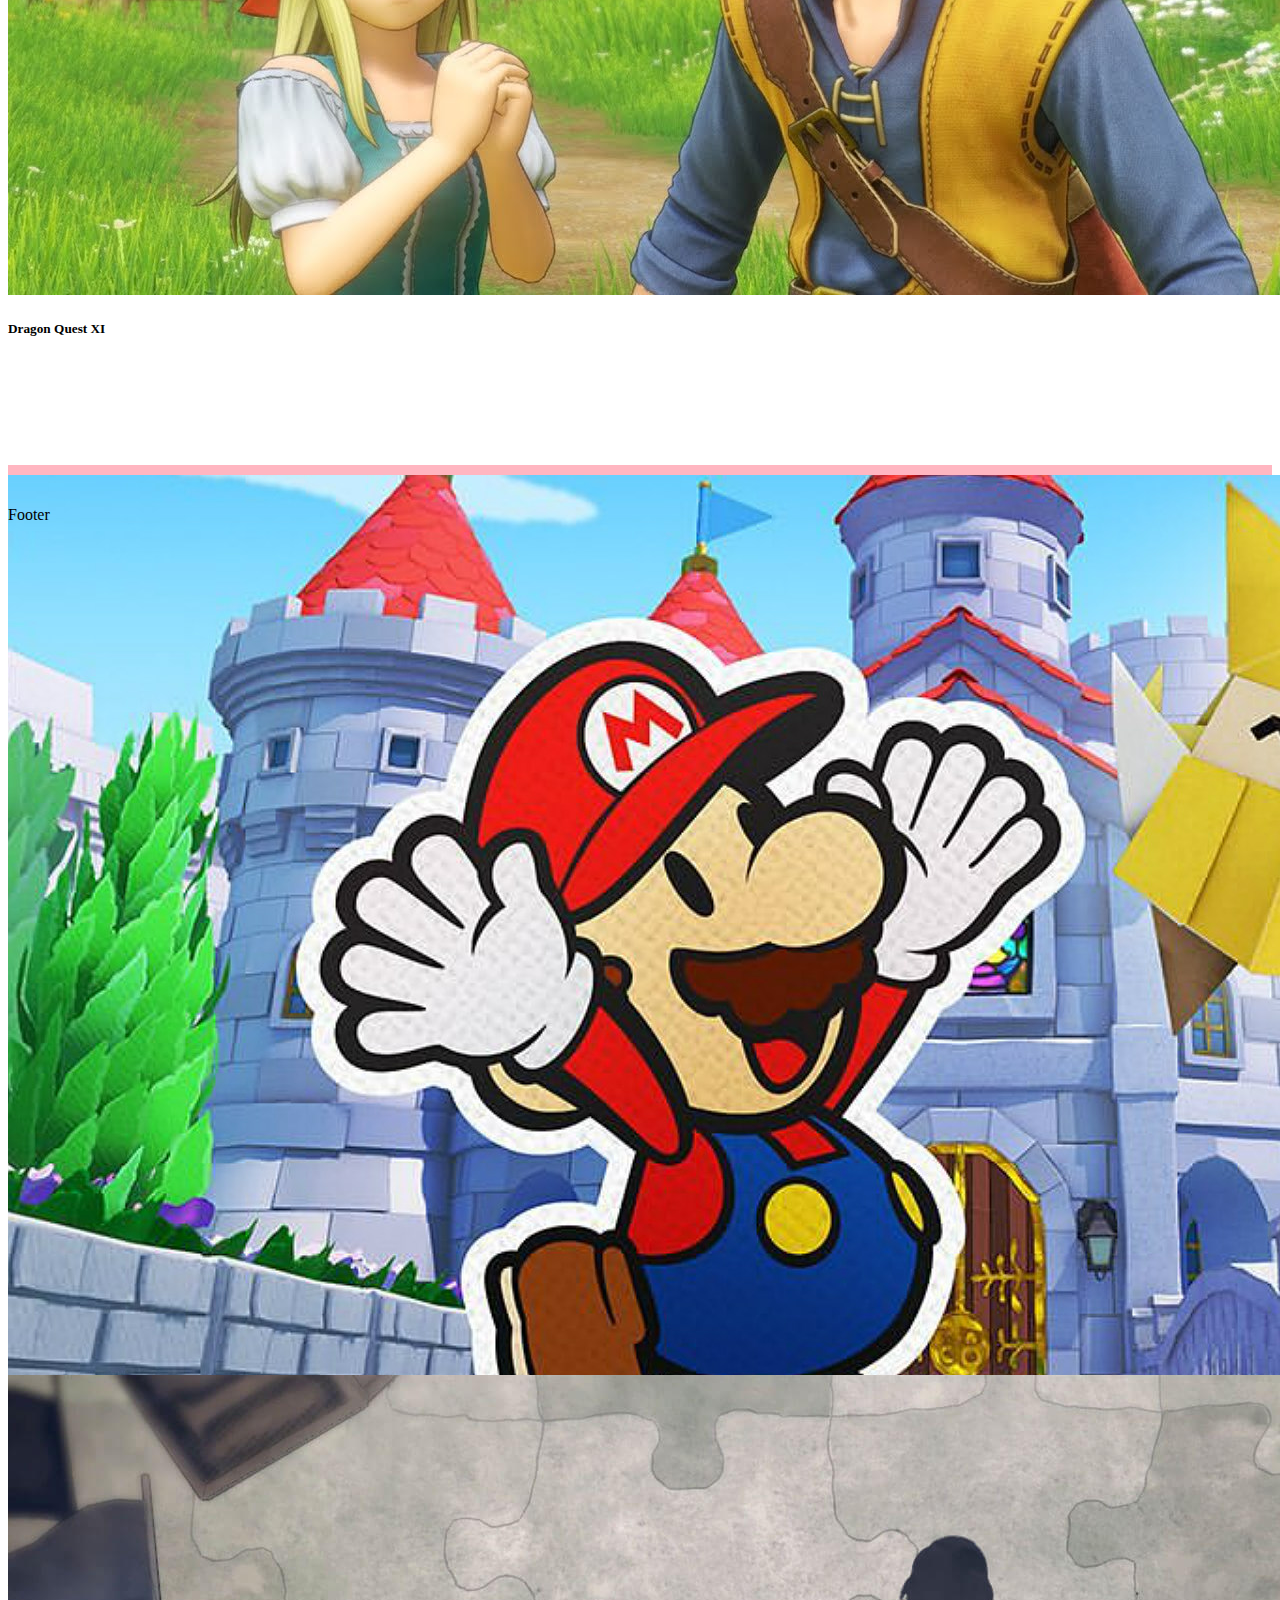
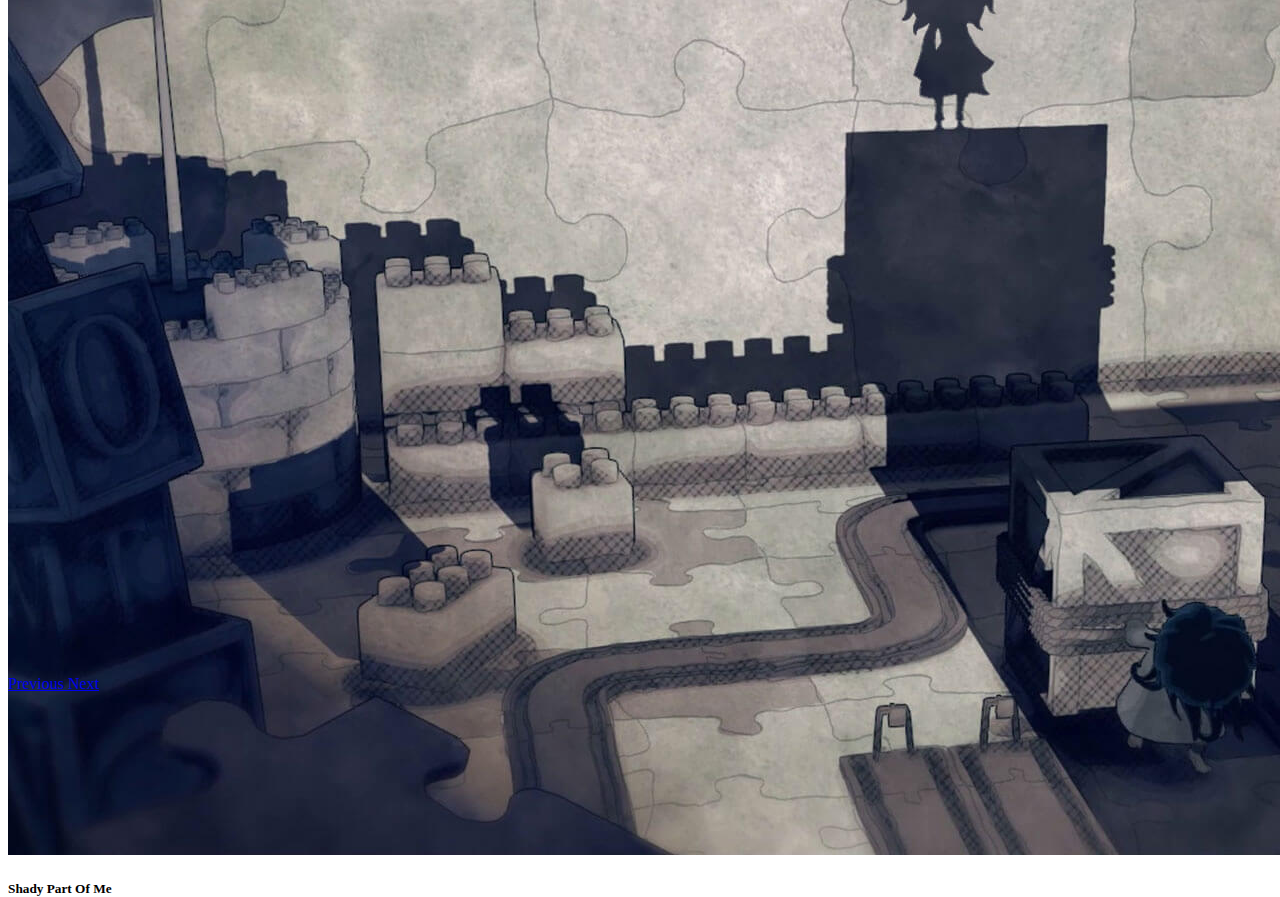
==== commit fbf80816: "update" ====
--- a/index.html
+++ b/index.html
@@ -27,7 +27,7 @@
           <a class="nav-link disabled" href="#">Noticias</a>
         </li>
         <li class="nav-item">
-          <a class="nav-link" href="/carreras.html">Carreras</a>
+          <a class="nav-link" href="carreras.html">Carreras</a>
         </li>
       </ul>
     </div>
--- a/styles.css
+++ b/styles.css
@@ -0,0 +1,116 @@
+nav {
+height: 50px;
+width: 100%;
+margin: 0;
+padding: 0;
+}
+#navbar-sitio{
+    background-color: lightpink;
+    font-weight: 700;
+}
+#logo {
+    height: 32px;
+}
+#navbarSupportedContent{
+    background-color: lightpink;
+    text-align: center;
+
+}
+footer {
+    height: 100px;
+    background-color: lightpink;
+    line-height: 100px;
+    margin-top: 60px;
+}
+.indicador-pagina {
+    min-height: 100px;
+    background: url('./img/banner.png');
+    background-attachment: fixed;
+    background-size: cover;
+    padding-bottom: 4%;
+    margin-top: 50px;
+    
+}
+.pages-name {
+    font-size: 2rem;
+    padding-top: 100px
+}
+/*----Home----*/
+#hero{
+    height: 80vh;
+    background: url('./img/spom.jpg');
+    background-size: cover;
+    background-attachment: fixed;
+    display: flex;  
+    align-items: flex-end;
+    padding-bottom: 4%;
+    color: white;
+}
+#news {
+    height: fit-content;
+}
+#news-mensaje{
+    min-height: 60vh;
+    background: url('./img/tutoriales.jpg');
+    background-attachment: fixed;
+    background-size: cover;
+    display: flex;
+    justify-content: flex-end;
+    align-items: flex-end;
+    padding-bottom: 4%
+}
+#noticias-cards {
+    min-height: 100vh;
+}
+#formulario {
+    width: 60vw;
+}
+.card:hover{
+    opacity: 0.7;
+    cursor: pointer;
+}
+#carouselExampleCaptions {
+    height: 100vh;
+}
+#galeria:hover {
+    opacity: 0.7;
+    cursor: pointer;
+}
+.carousel-item {
+    height: 100vh;
+}
+/*--Pagina Carreras--*/
+#pagina-carreras {
+    margin-top: 50px;
+}
+.titulo-pagina{
+    margin: auto;
+}
+#header-pagina{
+    min-height: 50vh;
+    background-color: lightgreen;
+    margin-bottom: 80px;
+}
+/*----Lanzamientos----*/
+
+.lanzamientos-img {
+    height: 250px;
+    width: auto;
+    object-fit: cover;
+}
+.lanzamientos-card {
+    height: 200px;
+}
+/*--Tutoriales--*/
+#contenedor-tutorial{
+    display: flex;
+}
+.tutorial-card{
+    min-height: 350px;
+    color: white;
+}
+.img-tutorial {
+    width: 100%;
+    height: 100%;
+    object-fit: cover;
+}